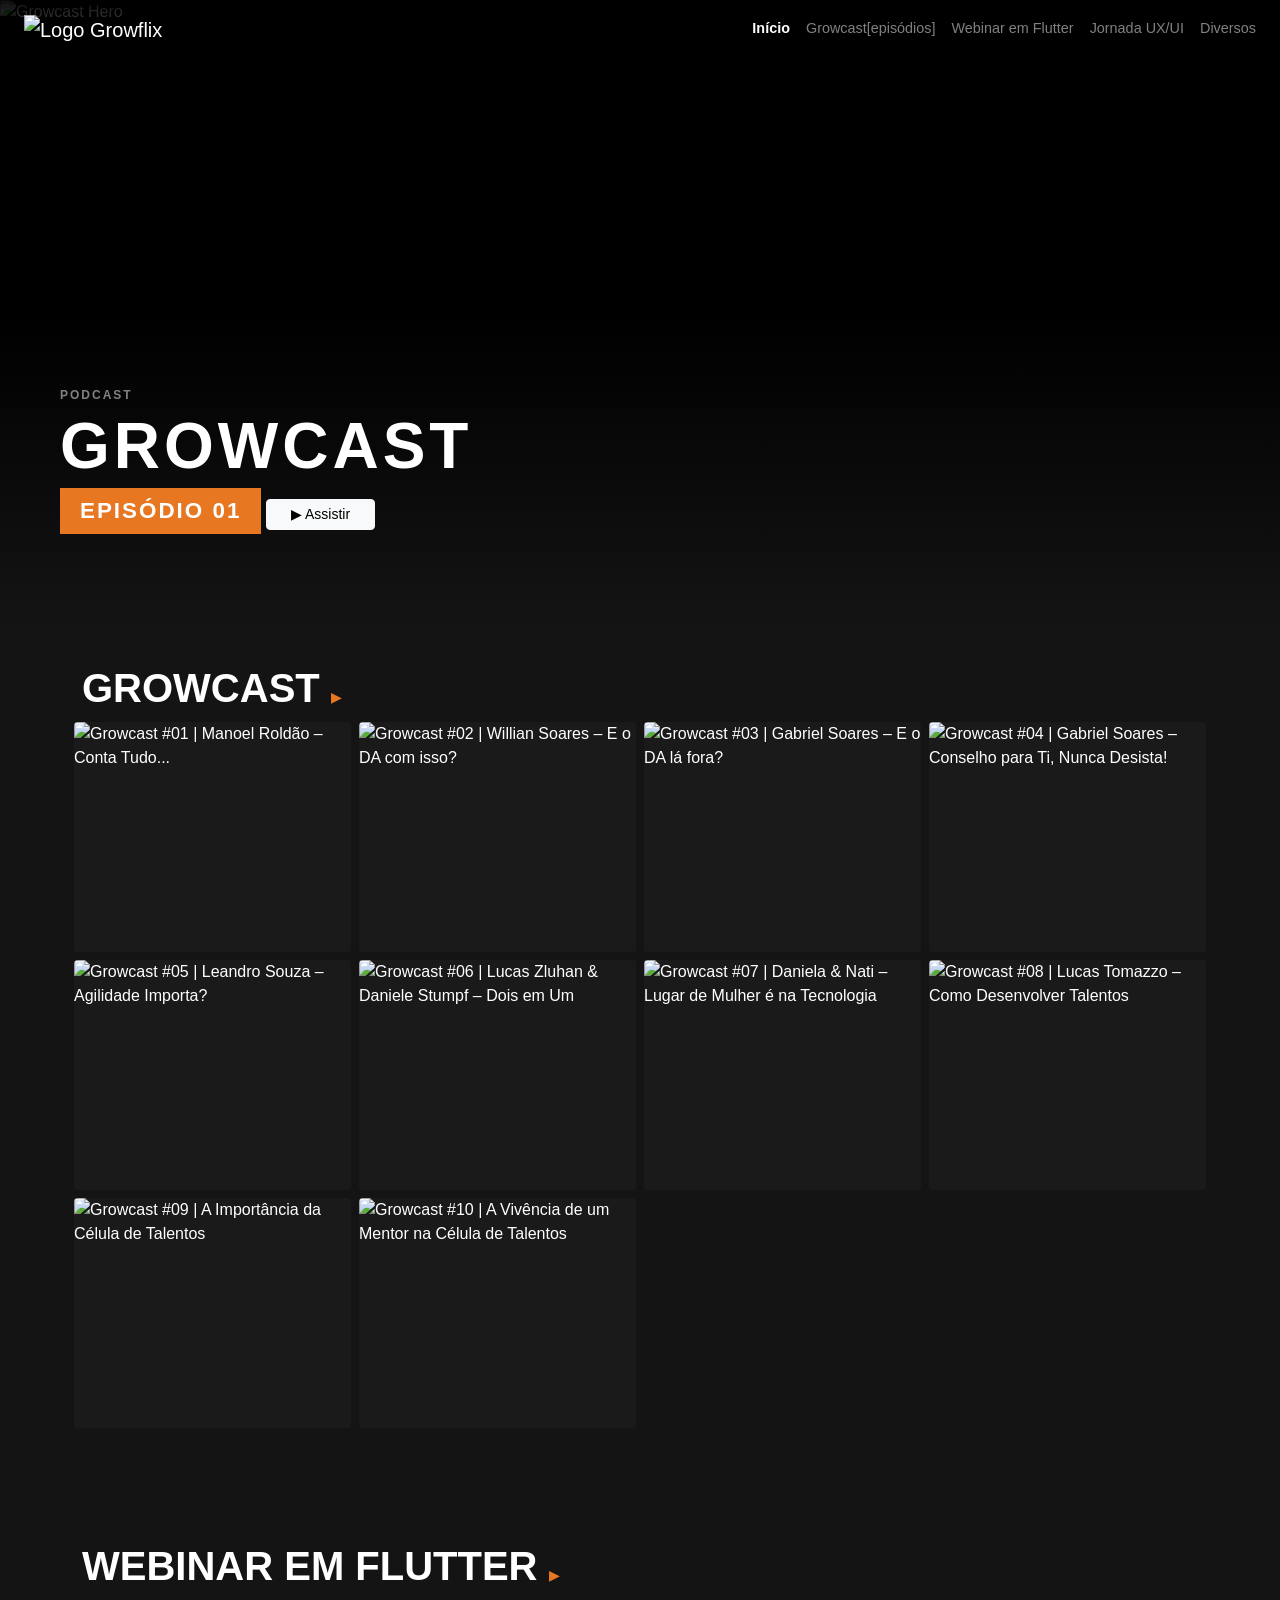
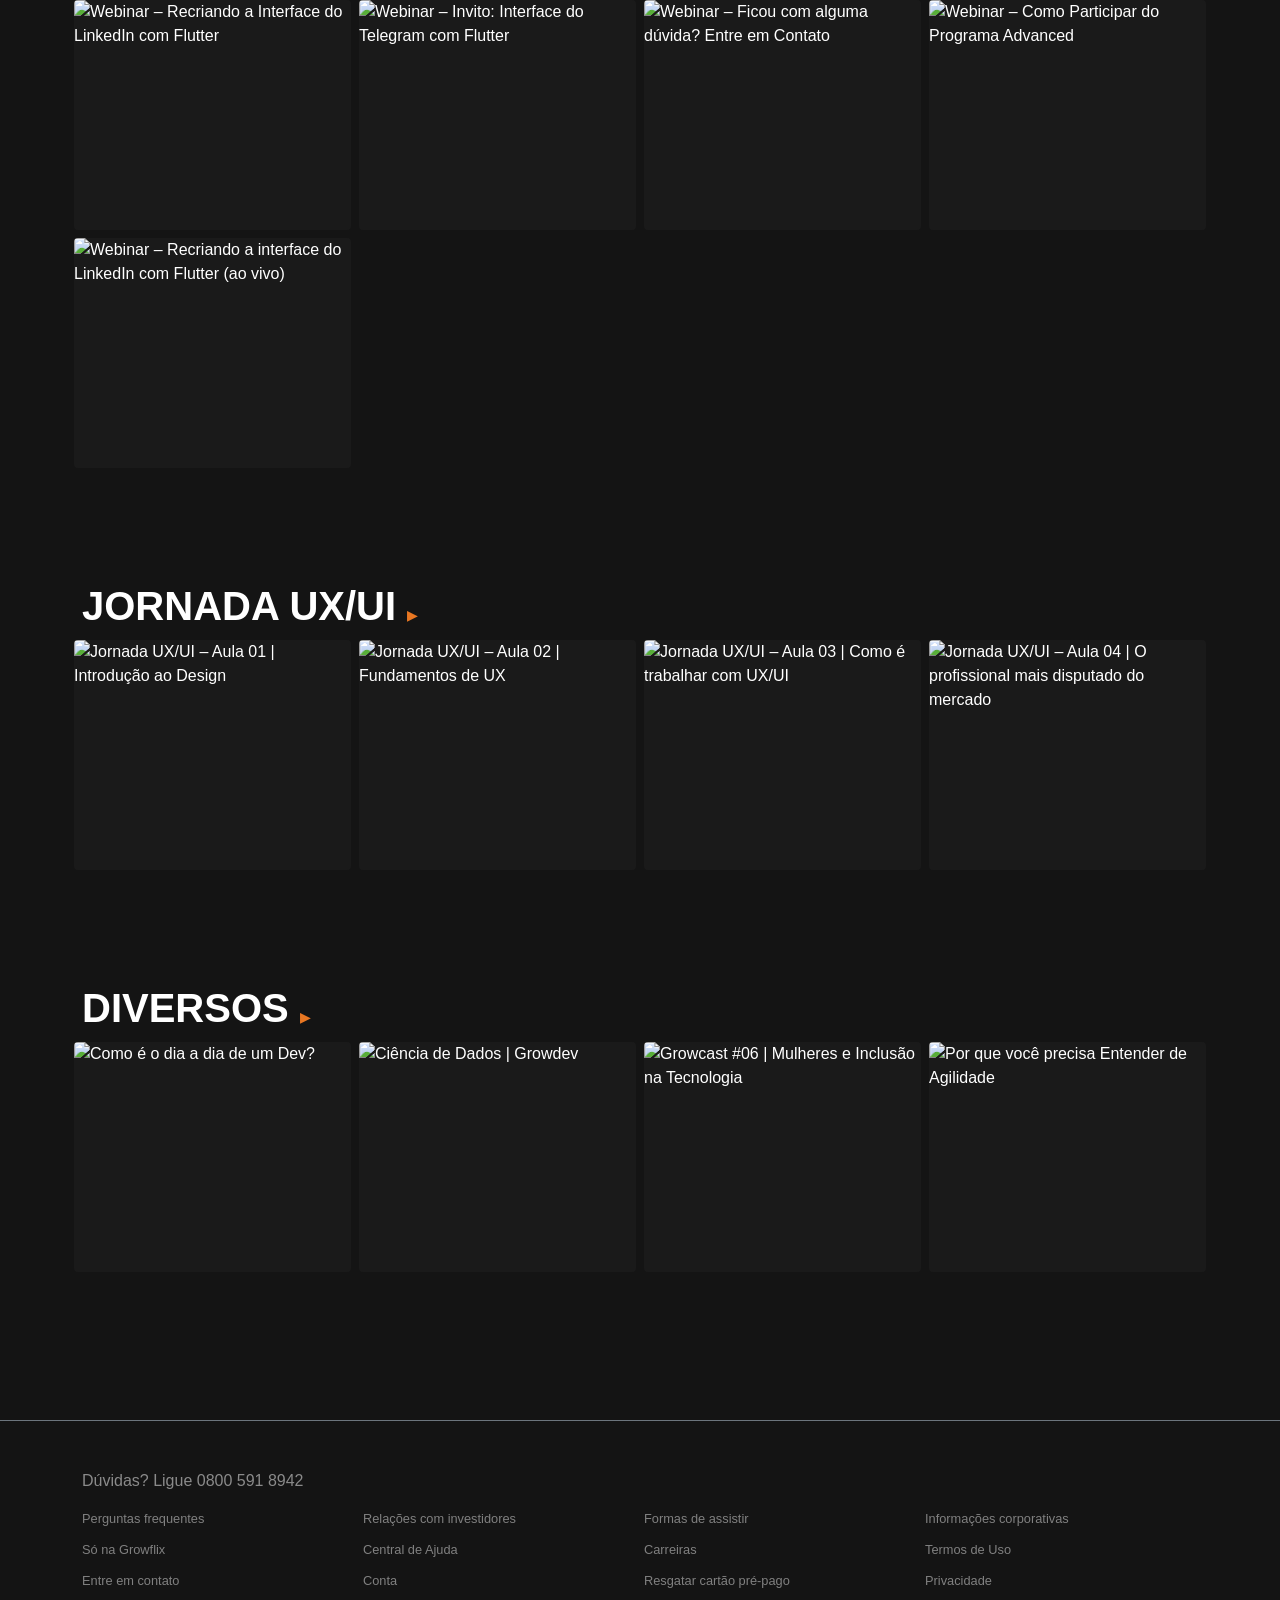
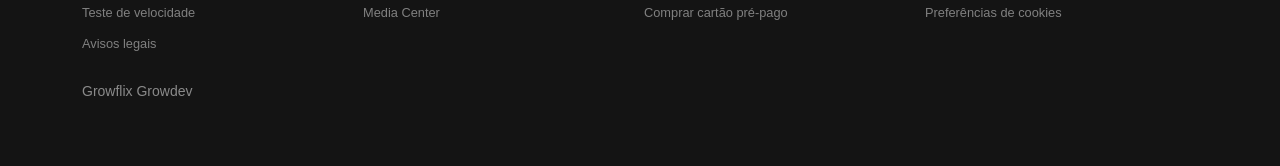
==== home.html @ f2c90a64 "project growflix" ====
<!DOCTYPE html>
<html lang="pt-BR">
<head>
  <meta charset="UTF-8" />
  <meta name="viewport" content="width=device-width, initial-scale=1.0" />
  <meta name="referrer" content="no-referrer" />
  <title>Growflix • Home</title>
  <!-- 
    Bootstrap 5.3 via CDN.
    Para usar local: baixe em getbootstrap.com e substitua pelo caminho:
    assets/libs/bootstrap-5.3.0/css/bootstrap.min.css
  -->
  <link rel="stylesheet" href="https://cdn.jsdelivr.net/npm/bootstrap@5.3.0/dist/css/bootstrap.min.css" />
  <link rel="stylesheet" href="css/style.css" />
</head>
<body class="home-page">

  <!-- Navbar -->
  <nav class="navbar navbar-dark px-4 py-2 home-navbar">
    <a class="navbar-brand" href="index.html">
      <img src="https://growflix-project.vercel.app/src/images/logo-growflix.svg" alt="Logo Growflix" height="28" />
    </a>
    <div class="d-flex gap-3 nav-links">
      <a href="home.html"          class="nav-link text-white fw-bold active-nav">Início</a>
      <a href="#growcast-items"    class="nav-link text-white-50">Growcast[episódios]</a>
      <a href="#webinar-items"     class="nav-link text-white-50">Webinar em Flutter</a>
      <a href="#ux-ui-items"       class="nav-link text-white-50">Jornada UX/UI</a>
      <a href="#geral-items"       class="nav-link text-white-50">Diversos</a>
    </div>
  </nav>

  <!-- Hero Banner -->
  <section class="home-hero">
    <img
      src="https://img.youtube.com/vi/9DXRQ1i4wAM/maxresdefault.jpg"
      alt="Growcast Hero"
      class="home-hero-bg"
      referrerpolicy="no-referrer"
    />
    <div class="home-hero-overlay"></div>
    <div class="home-hero-content text-white">
      <p class="hero-label text-uppercase mb-1 text-white-50 small fw-bold">Podcast</p>
      <h1 class="hero-show-title fw-bold mb-0">GROWCAST</h1>
      <div class="hero-ep-badge mb-3">EPISÓDIO 01</div>
      <button class="btn btn-light btn-sm px-4"
        onclick="openMovie(this)"
        data-link="https://www.youtube.com/embed/9DXRQ1i4wAM">
        ▶ Assistir
      </button>
    </div>
  </section>

  <!-- Main Content -->
  <main class="container-fluid px-4 pb-5 home-main">

    <!-- GROWCAST -->
    <div class="row">
      <div class="col-12">
        <div class="container">
          <div id="growcast-items" class="row pb-5">
            <div class="col-12 pt-2">
              <p class="fw-bold mb-0 fs-1" id="growcast-items">
                GROWCAST <span class="section-arrow">&#9654;</span>
              </p>
            </div>
            <div class="col-12 pb-5">
              <div class="row" id="growcast-container"></div>
            </div>
          </div>
        </div>
      </div>
    </div>

    <!-- WEBINAR -->
    <div class="row">
      <div class="col-12">
        <div class="container">
          <div id="webinar-items" class="row pb-5">
            <div class="col-12 pt-2">
              <p class="fw-bold mb-0 fs-1">
                WEBINAR EM FLUTTER <span class="section-arrow">&#9654;</span>
              </p>
            </div>
            <div class="col-12 pb-5">
              <div class="row" id="webinar-container"></div>
            </div>
          </div>
        </div>
      </div>
    </div>

    <!-- UX/UI -->
    <div class="row">
      <div class="col-12">
        <div class="container">
          <div id="ux-ui-items" class="row pb-5">
            <div class="col-12 pt-2">
              <p class="fw-bold mb-0 fs-1">
                JORNADA UX/UI <span class="section-arrow">&#9654;</span>
              </p>
            </div>
            <div class="col-12 pb-5">
              <div class="row" id="uxui-container"></div>
            </div>
          </div>
        </div>
      </div>
    </div>

    <!-- GERAL -->
    <div class="row">
      <div class="col-12">
        <div class="container">
          <div id="geral-items" class="row pb-5">
            <div class="col-12 pt-2">
              <p class="fw-bold mb-0 fs-1">
                DIVERSOS <span class="section-arrow">&#9654;</span>
              </p>
            </div>
            <div class="col-12 pb-5">
              <div class="row" id="geral-container"></div>
            </div>
          </div>
        </div>
      </div>
    </div>

  </main>

  <!-- Video Modal -->
  <div class="modal fade" id="videoModal" tabindex="-1" aria-hidden="true">
    <div class="modal-dialog modal-lg modal-dialog-centered">
      <div class="modal-content bg-dark border-0">
        <div class="modal-header border-0 pb-0">
          <button type="button" class="btn-close btn-close-white" data-bs-dismiss="modal"></button>
        </div>
        <div class="modal-body p-0">
          <div class="ratio ratio-16x9">
            <iframe id="modal-iframe" src="" title="Video" allowfullscreen
              allow="accelerometer; autoplay; clipboard-write; encrypted-media; gyroscope; picture-in-picture">
            </iframe>
          </div>
        </div>
      </div>
    </div>
  </div>

  <!-- Footer -->
  <footer class="border-top border-secondary py-5">
    <div class="container text-white-50">
      <p class="mb-3">Dúvidas? Ligue 0800 591 8942</p>
      <div class="row row-cols-2 row-cols-md-4 g-2 mb-4">
        <div class="col"><a href="#" class="footer-link">Perguntas frequentes</a></div>
        <div class="col"><a href="#" class="footer-link">Relações com investidores</a></div>
        <div class="col"><a href="#" class="footer-link">Formas de assistir</a></div>
        <div class="col"><a href="#" class="footer-link">Informações corporativas</a></div>
        <div class="col"><a href="#" class="footer-link">Só na Growflix</a></div>
        <div class="col"><a href="#" class="footer-link">Central de Ajuda</a></div>
        <div class="col"><a href="#" class="footer-link">Carreiras</a></div>
        <div class="col"><a href="#" class="footer-link">Termos de Uso</a></div>
        <div class="col"><a href="#" class="footer-link">Entre em contato</a></div>
        <div class="col"><a href="#" class="footer-link">Conta</a></div>
        <div class="col"><a href="#" class="footer-link">Resgatar cartão pré-pago</a></div>
        <div class="col"><a href="#" class="footer-link">Privacidade</a></div>
        <div class="col"><a href="#" class="footer-link">Teste de velocidade</a></div>
        <div class="col"><a href="#" class="footer-link">Media Center</a></div>
        <div class="col"><a href="#" class="footer-link">Comprar cartão pré-pago</a></div>
        <div class="col"><a href="#" class="footer-link">Preferências de cookies</a></div>
        <div class="col"><a href="#" class="footer-link">Avisos legais</a></div>
      </div>
      <p class="small">Growflix Growdev</p>
    </div>
  </footer>

  <script src="https://cdn.jsdelivr.net/npm/bootstrap@5.3.0/dist/js/bootstrap.bundle.min.js"></script>
  <script src="js/movies.js"></script>
  <script src="js/home.js"></script>
</body>
</html>
---- css/style.css ----
/* ========================================
   GROWFLIX - Global Styles
   ======================================== */

:root {
  --red: #e50914;
  --dark-bg: #141414;
  --orange: #e87722;
  --text-muted: #808080;
}

* { box-sizing: border-box; }

body {
  background-color: var(--dark-bg);
  color: #fff;
  font-family: 'Helvetica Neue', Helvetica, Arial, sans-serif;
  margin: 0;
  padding: 0;
}

/* ========================================
   SHARED
   ======================================== */

.footer-link {
  color: var(--text-muted);
  text-decoration: none;
  font-size: 0.8rem;
  display: block;
  margin-bottom: 4px;
}
.footer-link:hover { text-decoration: underline; color: #ccc; }

/* ========================================
   INDEX PAGE
   ======================================== */

.index-page { background-color: #000; }

.hero-section {
  min-height: 100vh;
  position: relative;
  background: linear-gradient(
    to bottom,
    rgba(0,0,0,0.6) 0%,
    rgba(0,0,0,0.3) 40%,
    rgba(0,0,0,0.7) 80%,
    #000 100%
  ),
  url('https://growflix-project.vercel.app/src/images/devices.png') center/cover no-repeat;
}

.hero-overlay { position: absolute; inset: 0; background: rgba(0,0,0,0.5); }

.hero-title { font-size: clamp(1.8rem, 5vw, 3.5rem); line-height: 1.2; }

.feature-section { background-color: #000; }
.feature-img { max-height: 300px; object-fit: contain; }

/* FAQ */
.faq-item { background-color: #2d2d2d; margin-bottom: 8px; border-radius: 4px; }
.faq-btn {
  background-color: #2d2d2d !important;
  color: #fff !important;
  font-size: 1.1rem;
  font-weight: 500;
  padding: 1rem 1.5rem;
  border-radius: 4px;
  box-shadow: none !important;
}
.faq-btn::after { filter: invert(1); }
.faq-btn:not(.collapsed) { background-color: #454545 !important; color: #fff !important; }
.accordion-body {
  background-color: #2d2d2d;
  color: rgba(255,255,255,0.6);
  font-size: 1rem;
  padding: 1rem 1.5rem;
}

/* ========================================
   HOME PAGE
   ======================================== */

.home-page { background-color: var(--dark-bg); }

/* Navbar */
.home-navbar {
  position: fixed;
  top: 0; left: 0; right: 0;
  z-index: 999;
  background: linear-gradient(to bottom, rgba(0,0,0,0.9) 0%, transparent 100%);
  transition: background 0.3s;
}
.home-navbar.scrolled { background: rgba(20,20,20,0.98); }

.nav-links .nav-link { font-size: 0.9rem; transition: color 0.2s; }
.nav-links .nav-link:hover { color: #fff !important; }
.active-nav { color: #fff !important; }

/* Hero Banner */
.home-hero {
  height: 70vh;
  min-height: 400px;
  position: relative;
  background: #000;
  overflow: hidden;
}
.home-hero-bg {
  position: absolute;
  inset: 0;
  width: 100%;
  height: 100%;
  object-fit: cover;
  object-position: center top;
  opacity: 0.6;
}
.home-hero-overlay {
  position: absolute;
  inset: 0;
  background: linear-gradient(
    to bottom,
    rgba(0,0,0,0.1) 0%,
    rgba(0,0,0,0.3) 50%,
    rgba(20,20,20,1) 100%
  );
}
.home-hero-content {
  position: absolute;
  bottom: 80px;
  left: 60px;
  z-index: 2;
}
.hero-label { letter-spacing: 2px; font-size: 0.75rem; }
.hero-show-title {
  font-size: clamp(2rem, 5vw, 4rem);
  letter-spacing: 4px;
  text-transform: uppercase;
}
.hero-ep-badge {
  display: inline-block;
  background-color: var(--orange);
  color: #fff;
  font-weight: 800;
  font-size: clamp(0.9rem, 2vw, 1.4rem);
  padding: 6px 20px;
  letter-spacing: 2px;
  text-transform: uppercase;
  margin-top: 4px;
}

/* Main */
.home-main { margin-top: 20px; }

/* Section titles */
.video-section { margin-top: 40px; }
.section-title {
  color: #fff;
  font-size: 1.1rem;
  font-weight: 700;
  text-transform: uppercase;
  letter-spacing: 1px;
  margin-bottom: 16px;
  display: flex;
  align-items: center;
  gap: 8px;
}
.section-arrow { color: var(--orange); font-size: 0.8rem; cursor: pointer; }

/* ========================================
   VIDEO CARDS — estrutura igual ao original
   .col-movie > .item-hover > img + p.detail-movie
   ======================================== */

.col-movie {
  padding: 4px;
}

.item-hover {
  position: relative;
  overflow: hidden;
  border-radius: 4px;
  background: #1a1a1a;
  min-height: 230px;
  cursor: pointer;
}

.item-hover img.img-fluid {
  width: 100%;
  height: 100%;
  object-fit: cover;
  display: block;
  transition: transform 0.4s ease, opacity 0.3s;
  min-height: 180px;
}

.item-hover:hover img.img-fluid {
  transform: scale(1.05);
  opacity: 0.4;
}

/* Overlay com play + título */
.detail-movie {
  position: absolute;
  inset: 0;
  display: flex;
  flex-direction: column;
  align-items: center;
  justify-content: center;
  gap: 10px;
  padding: 12px;
  margin: 0;
  opacity: 0;
  transition: opacity 0.3s ease;
  text-align: center;
  cursor: pointer;
}

.item-hover:hover .detail-movie {
  opacity: 1;
}

.detail-movie svg {
  flex-shrink: 0;
  filter: drop-shadow(0 2px 4px rgba(0,0,0,0.8));
}

.detail-movie span {
  color: #fff;
  font-size: 0.8rem;
  font-weight: 600;
  line-height: 1.3;
  text-shadow: 0 1px 4px rgba(0,0,0,0.9);
}

/* Modal */
.modal-content { border-radius: 6px; }

/* Scrollbar */
::-webkit-scrollbar { width: 6px; }
::-webkit-scrollbar-track { background: #1a1a1a; }
::-webkit-scrollbar-thumb { background: #444; border-radius: 3px; }
::-webkit-scrollbar-thumb:hover { background: #666; }

/* Responsive */
@media (max-width: 768px) {
  .home-hero-content { left: 20px; bottom: 60px; }
  .nav-links { display: none !important; }
  .home-hero { height: 50vh; }
}
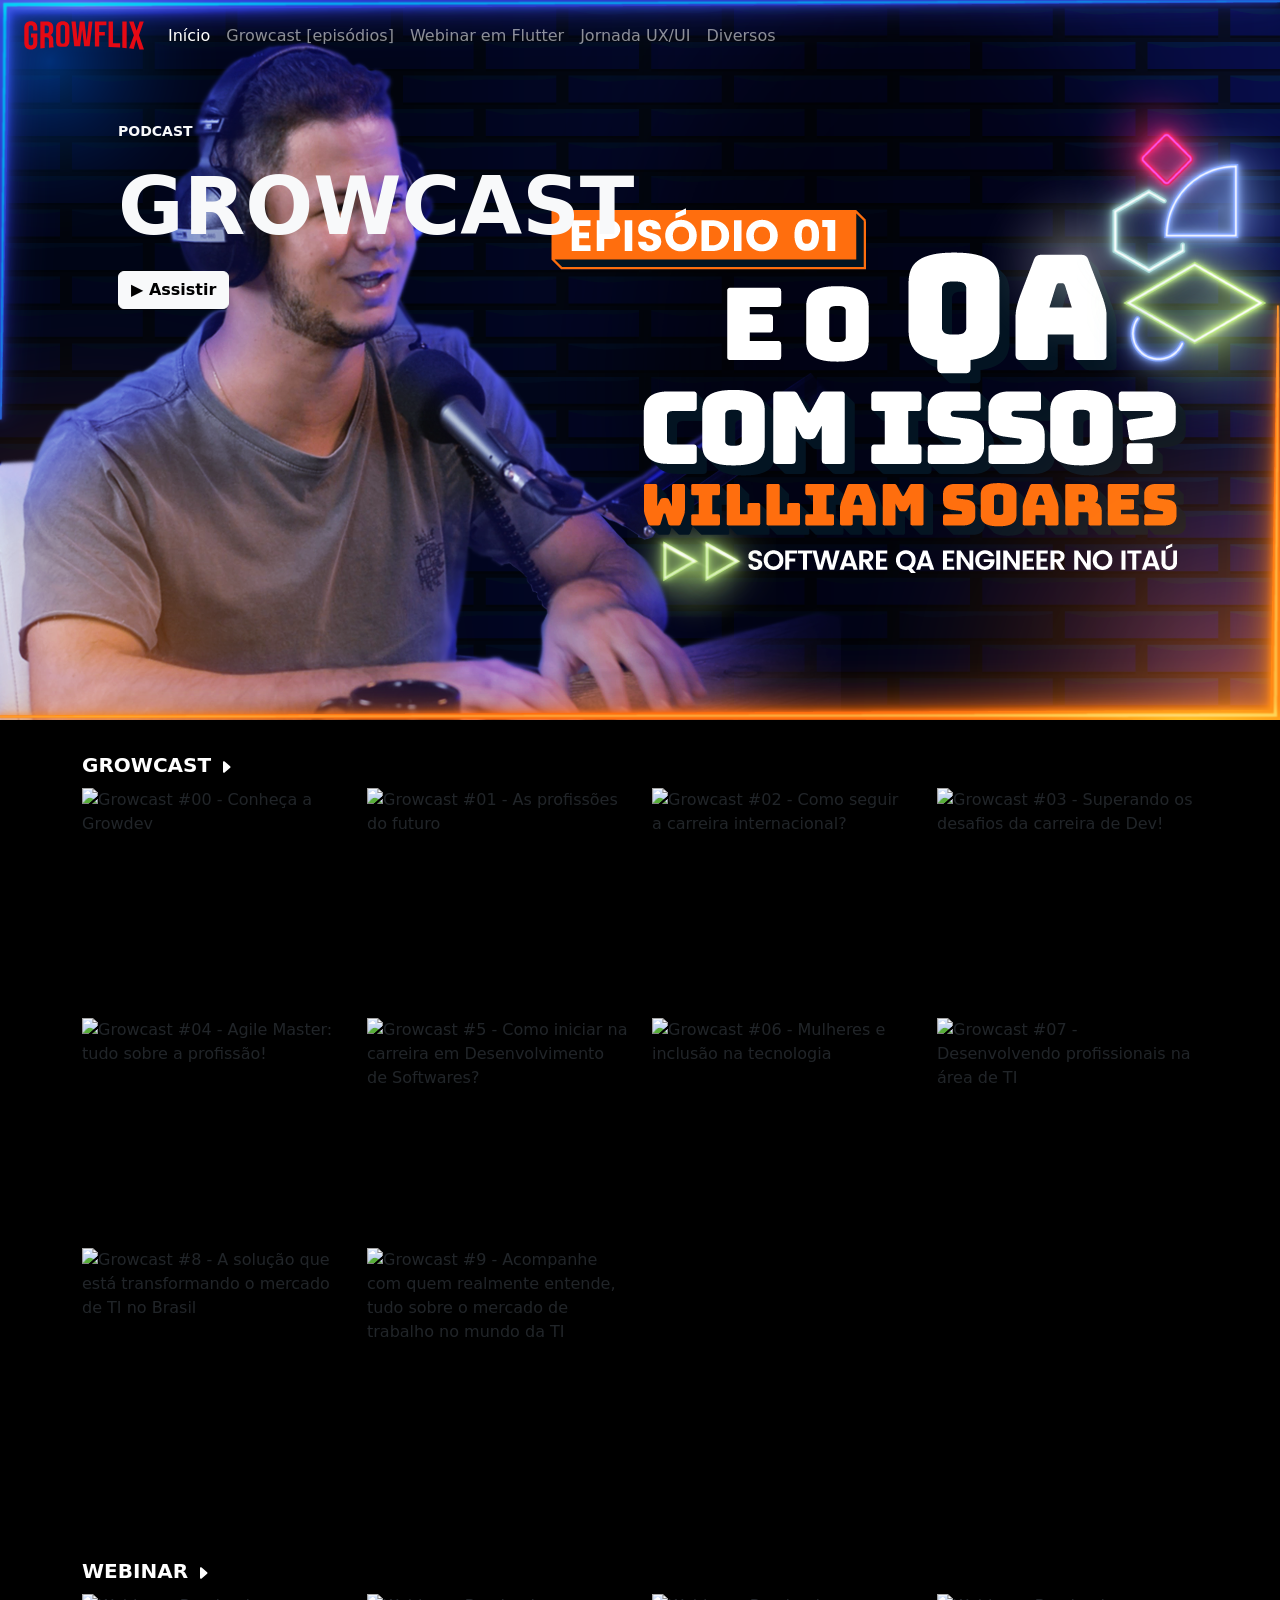
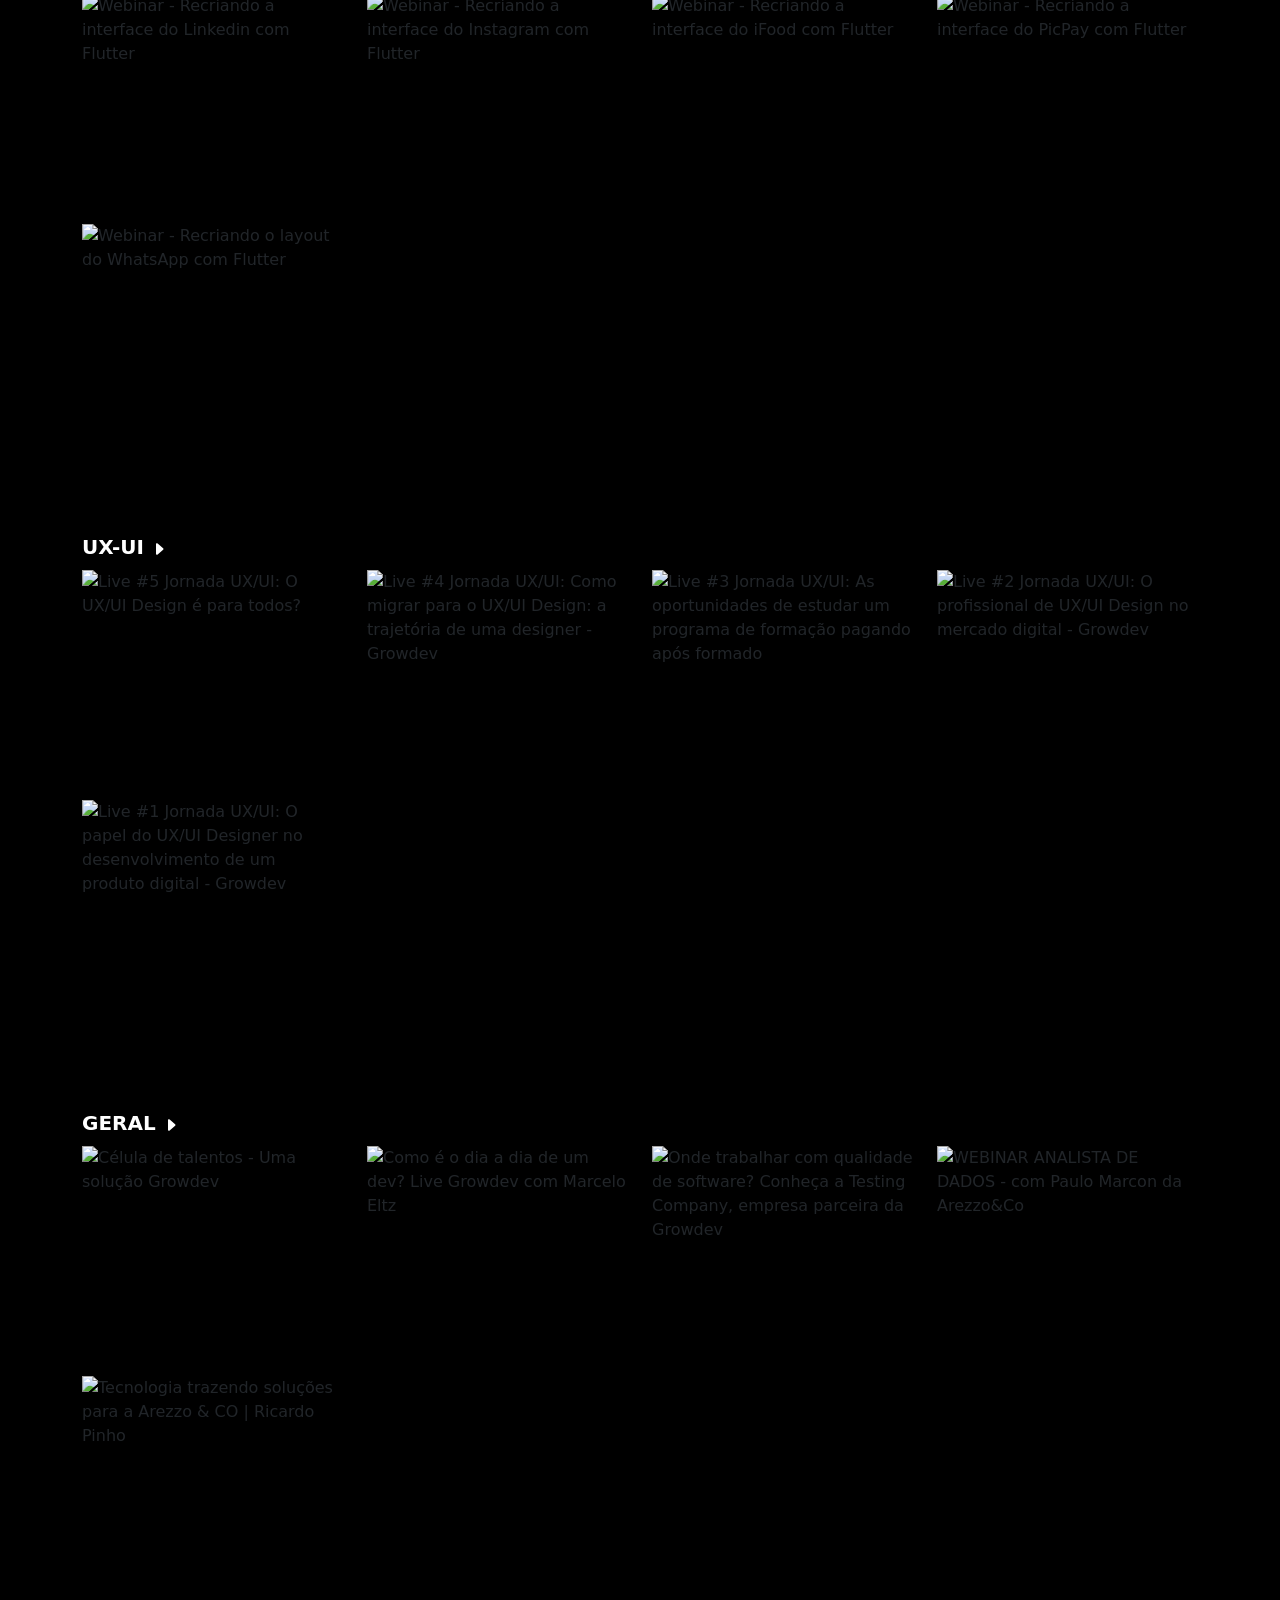
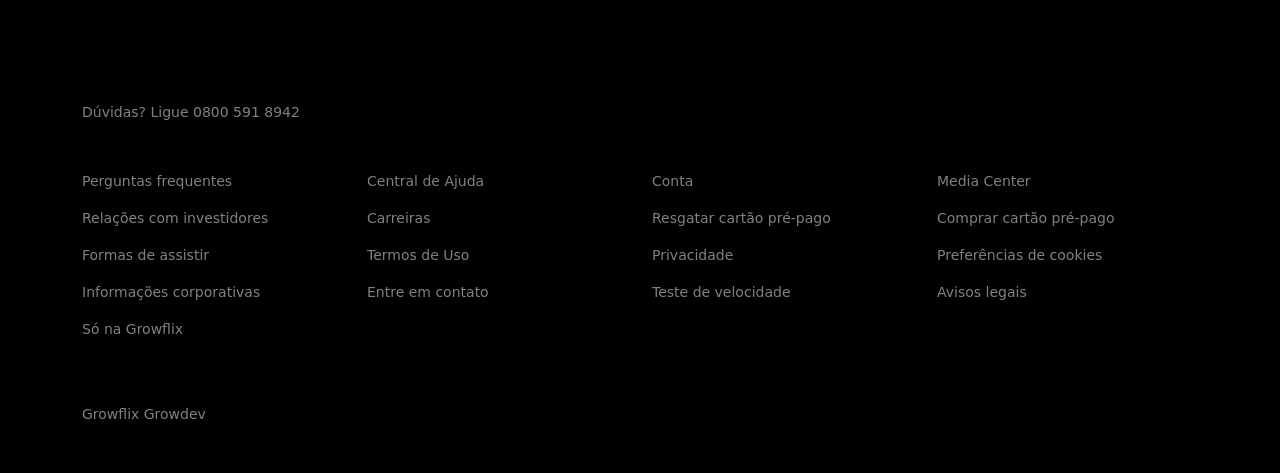
==== commit 0ce84692: "atualização do código" ====
--- a/home.html
+++ b/home.html
@@ -1,179 +1,132 @@
 <!DOCTYPE html>
 <html lang="pt-BR">
+
 <head>
   <meta charset="UTF-8" />
   <meta name="viewport" content="width=device-width, initial-scale=1.0" />
-  <meta name="referrer" content="no-referrer" />
   <title>Growflix • Home</title>
-  <!-- 
-    Bootstrap 5.3 via CDN.
-    Para usar local: baixe em getbootstrap.com e substitua pelo caminho:
-    assets/libs/bootstrap-5.3.0/css/bootstrap.min.css
-  -->
-  <link rel="stylesheet" href="https://cdn.jsdelivr.net/npm/bootstrap@5.3.0/dist/css/bootstrap.min.css" />
-  <link rel="stylesheet" href="css/style.css" />
+  <link href="https://cdn.jsdelivr.net/npm/bootstrap@5.3.2/dist/css/bootstrap.min.css" rel="stylesheet" />
+  <link rel="stylesheet" href="./src/css/index.css" />
+  <link rel="shortcut icon" href="./src/images/growdev-logo.png" type="image/x-icon" />
 </head>
-<body class="home-page">
 
-  <!-- Navbar -->
-  <nav class="navbar navbar-dark px-4 py-2 home-navbar">
-    <a class="navbar-brand" href="index.html">
-      <img src="https://growflix-project.vercel.app/src/images/logo-growflix.svg" alt="Logo Growflix" height="28" />
-    </a>
-    <div class="d-flex gap-3 nav-links">
-      <a href="home.html"          class="nav-link text-white fw-bold active-nav">Início</a>
-      <a href="#growcast-items"    class="nav-link text-white-50">Growcast[episódios]</a>
-      <a href="#webinar-items"     class="nav-link text-white-50">Webinar em Flutter</a>
-      <a href="#ux-ui-items"       class="nav-link text-white-50">Jornada UX/UI</a>
-      <a href="#geral-items"       class="nav-link text-white-50">Diversos</a>
-    </div>
-  </nav>
+<body>
+  <header class="container-fluid banner-home img-fluid">
+    <nav class="navbar navbar-expand-lg navbar-dark">
+      <div class="container-fluid">
+        <a class="navbar-brand" href="./index.html">
+          <img src="./src/images/logo-growflix.svg" alt="Logo Growflix" width="120" height="45" />
+        </a>
 
-  <!-- Hero Banner -->
-  <section class="home-hero">
-    <img
-      src="https://img.youtube.com/vi/9DXRQ1i4wAM/maxresdefault.jpg"
-      alt="Growcast Hero"
-      class="home-hero-bg"
-      referrerpolicy="no-referrer"
-    />
-    <div class="home-hero-overlay"></div>
-    <div class="home-hero-content text-white">
-      <p class="hero-label text-uppercase mb-1 text-white-50 small fw-bold">Podcast</p>
-      <h1 class="hero-show-title fw-bold mb-0">GROWCAST</h1>
-      <div class="hero-ep-badge mb-3">EPISÓDIO 01</div>
-      <button class="btn btn-light btn-sm px-4"
-        onclick="openMovie(this)"
-        data-link="https://www.youtube.com/embed/9DXRQ1i4wAM">
+        <button class="navbar-toggler" type="button" data-bs-toggle="collapse" data-bs-target="#menu-links"
+          aria-label="Abrir menu">
+          <span class="navbar-toggler-icon"></span>
+        </button>
+
+        <div class="collapse navbar-collapse" id="menu-links">
+          <ul class="navbar-nav">
+            <li class="nav-item">
+              <a class="nav-link active" href="./index.html">Início</a>
+            </li>
+            <li class="nav-item">
+              <a class="nav-link" href="#growcast-items">Growcast [episódios]</a>
+            </li>
+            <li class="nav-item">
+              <a class="nav-link" href="#webinar-items">Webinar em Flutter</a>
+            </li>
+            <li class="nav-item">
+              <a class="nav-link" href="#ux-ui-items">Jornada UX/UI</a>
+            </li>
+            <li class="nav-item">
+              <a class="nav-link" href="#geral-items">Diversos</a>
+            </li>
+          </ul>
+        </div>
+      </div>
+    </nav>
+
+    <div class="container p-5">
+      <p class="text-light fw-bold">
+        <small>PODCAST</small>
+      </p>
+      <p class="display-1 fw-bold text-light">GROWCAST</p>
+      <button type="button" class="btn btn-light fw-bold" data-link="https://www.youtube.com/embed/7OWT3lfHYvE"
+        onclick="abrirVideo(this)">
         ▶ Assistir
       </button>
     </div>
-  </section>
+  </header>
 
-  <!-- Main Content -->
-  <main class="container-fluid px-4 pb-5 home-main">
+  <main class="container-fluid">
+    <div class="container pb-5">
+      <div class="row" id="growcast-items"></div>
+    </div>
+    <div class="container pb-5">
+      <div class="row" id="webinar-items"></div>
+    </div>
+    <div class="container pb-5">
+      <div class="row" id="ux-ui-items"></div>
+    </div>
+    <div class="container pb-5">
+      <div class="row" id="geral-items"></div>
+    </div>
+  </main>
 
-    <!-- GROWCAST -->
-    <div class="row">
-      <div class="col-12">
-        <div class="container">
-          <div id="growcast-items" class="row pb-5">
-            <div class="col-12 pt-2">
-              <p class="fw-bold mb-0 fs-1" id="growcast-items">
-                GROWCAST <span class="section-arrow">&#9654;</span>
-              </p>
-            </div>
-            <div class="col-12 pb-5">
-              <div class="row" id="growcast-container"></div>
-            </div>
-          </div>
+  <footer class="container-fluid">
+    <div class="container">
+      <div class="row small text-white-50">
+        <div class="col-12 pt-5">Dúvidas? Ligue 0800 591 8942</div>
+        <div class="col-6 col-sm-3 pt-5">
+          <p>Perguntas frequentes</p>
+          <p>Relações com investidores</p>
+          <p>Formas de assistir</p>
+          <p>Informações corporativas</p>
+          <p>Só na Growflix</p>
         </div>
+
+        <div class="col-6 col-sm-3 pt-5">
+          <p>Central de Ajuda</p>
+          <p>Carreiras</p>
+          <p>Termos de Uso</p>
+          <p>Entre em contato</p>
+        </div>
+
+        <div class="col-6 col-sm-3 pt-5">
+          <p>Conta</p>
+          <p>Resgatar cartão pré-pago</p>
+          <p>Privacidade</p>
+          <p>Teste de velocidade</p>
+        </div>
+
+        <div class="col-6 col-sm-3 pt-5">
+          <p>Media Center</p>
+          <p>Comprar cartão pré-pago</p>
+          <p>Preferências de cookies</p>
+          <p>Avisos legais</p>
+        </div>
+
+        <div class="col-12 pt-5 pb-5">Growflix Growdev</div>
       </div>
     </div>
-
-    <!-- WEBINAR -->
-    <div class="row">
-      <div class="col-12">
-        <div class="container">
-          <div id="webinar-items" class="row pb-5">
-            <div class="col-12 pt-2">
-              <p class="fw-bold mb-0 fs-1">
-                WEBINAR EM FLUTTER <span class="section-arrow">&#9654;</span>
-              </p>
-            </div>
-            <div class="col-12 pb-5">
-              <div class="row" id="webinar-container"></div>
-            </div>
-          </div>
+  </footer>
+  <div class="modal fade" id="modal-video" tabindex="-1" aria-hidden="true">
+    <div class="modal-dialog modal-xl modal-dialog-centered">
+      <div class="modal-content bg-black">
+        <div class="modal-header border-0 pb-0">
+          <button type="button" class="btn-close btn-close-white" data-bs-dismiss="modal" aria-label="Fechar"
+            onclick="pararVideo()"></button>
         </div>
-      </div>
-    </div>
-
-    <!-- UX/UI -->
-    <div class="row">
-      <div class="col-12">
-        <div class="container">
-          <div id="ux-ui-items" class="row pb-5">
-            <div class="col-12 pt-2">
-              <p class="fw-bold mb-0 fs-1">
-                JORNADA UX/UI <span class="section-arrow">&#9654;</span>
-              </p>
-            </div>
-            <div class="col-12 pb-5">
-              <div class="row" id="uxui-container"></div>
-            </div>
-          </div>
-        </div>
-      </div>
-    </div>
-
-    <!-- GERAL -->
-    <div class="row">
-      <div class="col-12">
-        <div class="container">
-          <div id="geral-items" class="row pb-5">
-            <div class="col-12 pt-2">
-              <p class="fw-bold mb-0 fs-1">
-                DIVERSOS <span class="section-arrow">&#9654;</span>
-              </p>
-            </div>
-            <div class="col-12 pb-5">
-              <div class="row" id="geral-container"></div>
-            </div>
-          </div>
-        </div>
-      </div>
-    </div>
-
-  </main>
-
-  <!-- Video Modal -->
-  <div class="modal fade" id="videoModal" tabindex="-1" aria-hidden="true">
-    <div class="modal-dialog modal-lg modal-dialog-centered">
-      <div class="modal-content bg-dark border-0">
-        <div class="modal-header border-0 pb-0">
-          <button type="button" class="btn-close btn-close-white" data-bs-dismiss="modal"></button>
-        </div>
-        <div class="modal-body p-0">
-          <div class="ratio ratio-16x9">
-            <iframe id="modal-iframe" src="" title="Video" allowfullscreen
-              allow="accelerometer; autoplay; clipboard-write; encrypted-media; gyroscope; picture-in-picture">
-            </iframe>
-          </div>
+        <div class="modal-body p-3">
+          <div class="ratio ratio-16x9" id="area-do-video"></div>
         </div>
       </div>
     </div>
   </div>
 
-  <!-- Footer -->
-  <footer class="border-top border-secondary py-5">
-    <div class="container text-white-50">
-      <p class="mb-3">Dúvidas? Ligue 0800 591 8942</p>
-      <div class="row row-cols-2 row-cols-md-4 g-2 mb-4">
-        <div class="col"><a href="#" class="footer-link">Perguntas frequentes</a></div>
-        <div class="col"><a href="#" class="footer-link">Relações com investidores</a></div>
-        <div class="col"><a href="#" class="footer-link">Formas de assistir</a></div>
-        <div class="col"><a href="#" class="footer-link">Informações corporativas</a></div>
-        <div class="col"><a href="#" class="footer-link">Só na Growflix</a></div>
-        <div class="col"><a href="#" class="footer-link">Central de Ajuda</a></div>
-        <div class="col"><a href="#" class="footer-link">Carreiras</a></div>
-        <div class="col"><a href="#" class="footer-link">Termos de Uso</a></div>
-        <div class="col"><a href="#" class="footer-link">Entre em contato</a></div>
-        <div class="col"><a href="#" class="footer-link">Conta</a></div>
-        <div class="col"><a href="#" class="footer-link">Resgatar cartão pré-pago</a></div>
-        <div class="col"><a href="#" class="footer-link">Privacidade</a></div>
-        <div class="col"><a href="#" class="footer-link">Teste de velocidade</a></div>
-        <div class="col"><a href="#" class="footer-link">Media Center</a></div>
-        <div class="col"><a href="#" class="footer-link">Comprar cartão pré-pago</a></div>
-        <div class="col"><a href="#" class="footer-link">Preferências de cookies</a></div>
-        <div class="col"><a href="#" class="footer-link">Avisos legais</a></div>
-      </div>
-      <p class="small">Growflix Growdev</p>
-    </div>
-  </footer>
+  <script src="https://cdn.jsdelivr.net/npm/bootstrap@5.3.2/dist/js/bootstrap.bundle.min.js"></script>
+  <script src="./src/js/movies.js"></script>
+  <script src="./src/js/scripts.js"></script>
 
-  <script src="https://cdn.jsdelivr.net/npm/bootstrap@5.3.0/dist/js/bootstrap.bundle.min.js"></script>
-  <script src="js/movies.js"></script>
-  <script src="js/home.js"></script>
 </body>
-</html>
+
+</html>
--- a/src/css/index.css
+++ b/src/css/index.css
@@ -0,0 +1,106 @@
+body {
+    background-color: #000000;
+}
+
+.banner-index {
+    background: url("../images/banner-initial.png") center top/cover no-repeat fixed;
+}
+
+.banner-home {
+    background: url("../images/growcast-01.png") center top/cover no-repeat;
+    min-height: 720px;
+}
+
+.row-home-growcast {
+    align-items: flex-end;
+    min-height: 680px;
+}
+
+.btn-netflix {
+    background-color: #e50914;
+    color: #ffffff;
+    padding: 20px 35px;
+    font-weight: 700;
+    font-size: 25px;
+}
+
+.btn-netflix:hover {
+    background-color: #b6060f;
+    color: #ffffff;
+}
+
+.link-growdev {
+    text-decoration: none;
+    font-size: 20px;
+    color: #ffffff;
+}
+
+.link-growdev:hover {
+    color: #ff8534;
+}
+
+.detail-movie {
+    color: white;
+    margin-left: 20px;
+    cursor: pointer;
+    display: none;
+}
+
+.detail-movie svg {
+    margin: 10px;
+}
+
+.item-hover {
+    transition: all 0.5s ease-out;
+}
+
+.item-hover:hover {
+    margin-top: -20px;
+    position: absolute;
+    width: 350px;
+    background-color: #000000;
+    padding-bottom: 20px;
+}
+
+.item-hover:hover .detail-movie {
+    display: block;
+}
+
+.detail-hover {
+    margin-top: 20px;
+    position: absolute;
+    width: 350px;
+    background-color: #000000;
+    padding-bottom: 20px;
+}
+
+.modal-content-movie {
+    background-color: transparent;
+}
+
+.modal-header-movie {
+    border-bottom: none;
+}
+
+.col-movie {
+    min-height: 230px;
+}
+
+.accordion-item {
+    border: 5px solid #000000;
+}
+
+.accordion-button {
+    background-color: #303030 !important;
+    color: #ffffff;
+    padding: 25px !important;
+    font-size: 26px;
+}
+
+.accordion-button:not(.collapsed) {
+    color: #ffffff;
+}
+
+.accordion-button::after {
+    background-image: url("../images/add.svg") !important;
+}
